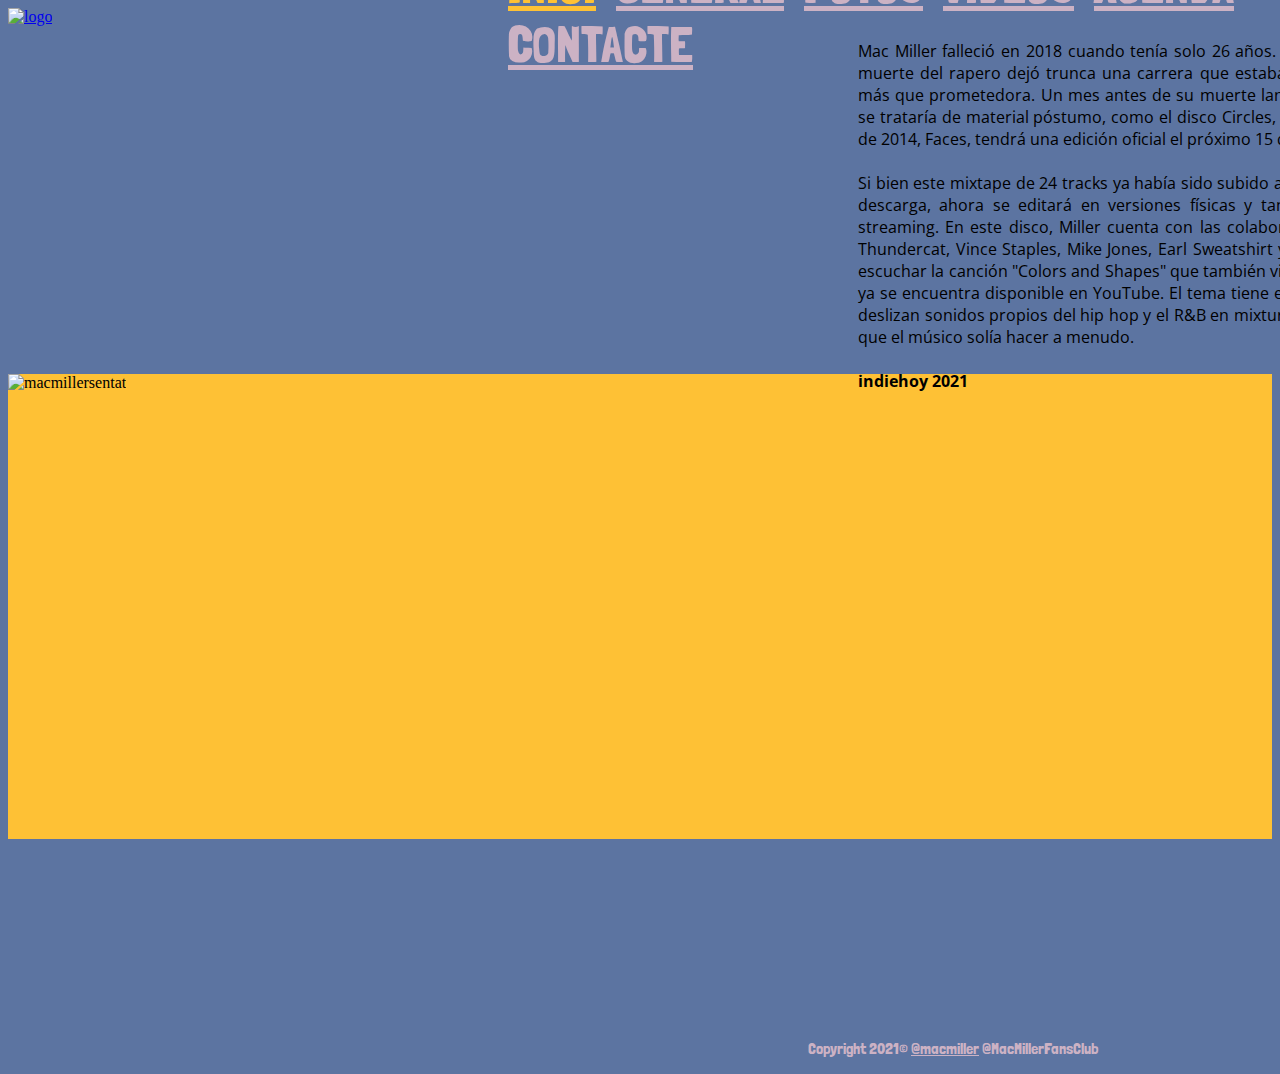
==== index.html @ 5dae29eb "first commit" ====
<!DOCTYPE html>
<html>
<head>
    <title>Mac Miller club de fans</title>
    <meta charset="utf-8">
    
    <link rel="preconnect" href="https://fonts.googleapis.com">
    <link rel="preconnect" href="https://fonts.gstatic.com" crossorigin>
    <link rel="preconnect" href="https://fonts.googleapis.com">
    <link rel="preconnect" href="https://fonts.gstatic.com" crossorigin>
    <link href="https://fonts.googleapis.com/css2?family=Londrina+Solid&display=swap" rel="stylesheet">
    <link rel="preconnect" href="https://fonts.googleapis.com">
    <link rel="preconnect" href="https://fonts.gstatic.com" crossorigin>
    <link href="https://fonts.googleapis.com/css2?family=Londrina+Solid&family=Open+Sans:wght@300&display=swap" rel="stylesheet">
    
</head>
<body style="background-color: #5c74a1;">
<header>
    <a href="C:\Users\Usuari\Desktop\HTML\Webclubfans\index.html"><img src="C:\Users\Usuari\Desktop\HTML\Webclubfans\img\logo2.png " alt="logo" style="width:200px;"></a>
    <nav style="margin-left: 500px; font-size: 50px; font-family: 'Londrina Solid';  margin-top: -70px; text-transform: uppercase;">
        <a href="C:\Users\Usuari\Desktop\HTML\Webclubfans\index.html" style="margin-right: 10px;  color: #FEC135;"><b>I</b>nici</a>
        <a href="C:\Users\Usuari\Desktop\HTML\Webclubfans\web\general.html" style="margin-right: 10px; color: #CCB2C4;"><b>G</b>eneral</a>
        <a href="C:\Users\Usuari\Desktop\HTML\Webclubfans\web\imatges.html" style="margin-right: 10px; color: #CCB2C4;"><b>F</b>otos</a>
        <a href="C:\Users\Usuari\Desktop\HTML\Webclubfans\web\videos.html" style="margin-right: 10px; color: #CCB2C4;"><b>V</b>ideos</a>
        <a href="C:\Users\Usuari\Desktop\HTML\Webclubfans\web\Agenda.html" style="margin-right: 10px; color: #CCB2C4;"><b>A</b>genda</a>
        <a href="C:\Users\Usuari\Desktop\HTML\Webclubfans\web\Contacte.html" style="margin-right: 10px;color: #CCB2C4;"><b>C</b>ontacte</a>
    </nav>
</header>

    
    <div style="background-color: #FEC135; height: 465px; margin-top: 300px; "> <img   src="C:\Users\Usuari\Desktop\HTML\Webclubfans\img\macmiller1.jpg.jpg" alt="macmillersentat" width="700" ><h2 style="margin-left: 850px; margin-top: -450px; font-family: 'Londrina Solid'; color:black;">Faces, el mixtape de Mac Miller, llega por primera vez a plataformas digitales</h2>
        <p style="text-align: justify; width: 700px; margin-left: 850px; margin-top: 40px; font-family: 'Open Sans', sans-serif;">
            
            Mac Miller falleció en 2018 cuando tenía solo 26 años. Reportada como una sobredosis, 
            la muerte del rapero dejó trunca una carrera que estaba en pleno ascenso y se presentaba más que prometedora. 
            Un mes antes de su muerte lanzó el álbum Swimming y luego todo se trataría de material póstumo, como el disco Circles, 
            que llegó en 2020.Ahora, su mixtape de 2014, Faces, tendrá una edición oficial el próximo 15 de octubre.
            <br><br>
            Si bien este mixtape de 24 tracks ya había sido subido a internet y estaba disponible para la descarga, ahora 
            se editará en versiones físicas y también llegará a las plataformas de streaming. En este disco, 
            Miller cuenta con las colaboraciones de Schoolboy Q, Rick Ross, Thundercat, Vince Staples, Mike Jones, Earl Sweatshirt y más.
            Como adelanto se ha podido escuchar la canción "Colors and Shapes" que también vino acompañada de un videoclip que ya se encuentra 
            disponible en YouTube. El tema tiene el estilo clásico de Miller en el que se deslizan sonidos propios del hip hop y 
            el R&B en mixtura con algunas texturas del jazz, algo que el músico solía hacer a menudo.<br><br><b>indiehoy 2021</b></p></div>

    <footer><p style="font-family: 'Londrina Solid'; margin-top: 200px; color: #CCB2C4; margin-left: 800px; ">Copyright 2021© <a style="font-family: 'Londrina Solid';  color: #CCB2C4;" href="https://www.instagram.com/macmiller/?hl=es" target="_blank">@macmiller</a> @MacMillerFansClub</p></footer>



    















</body>
</html>
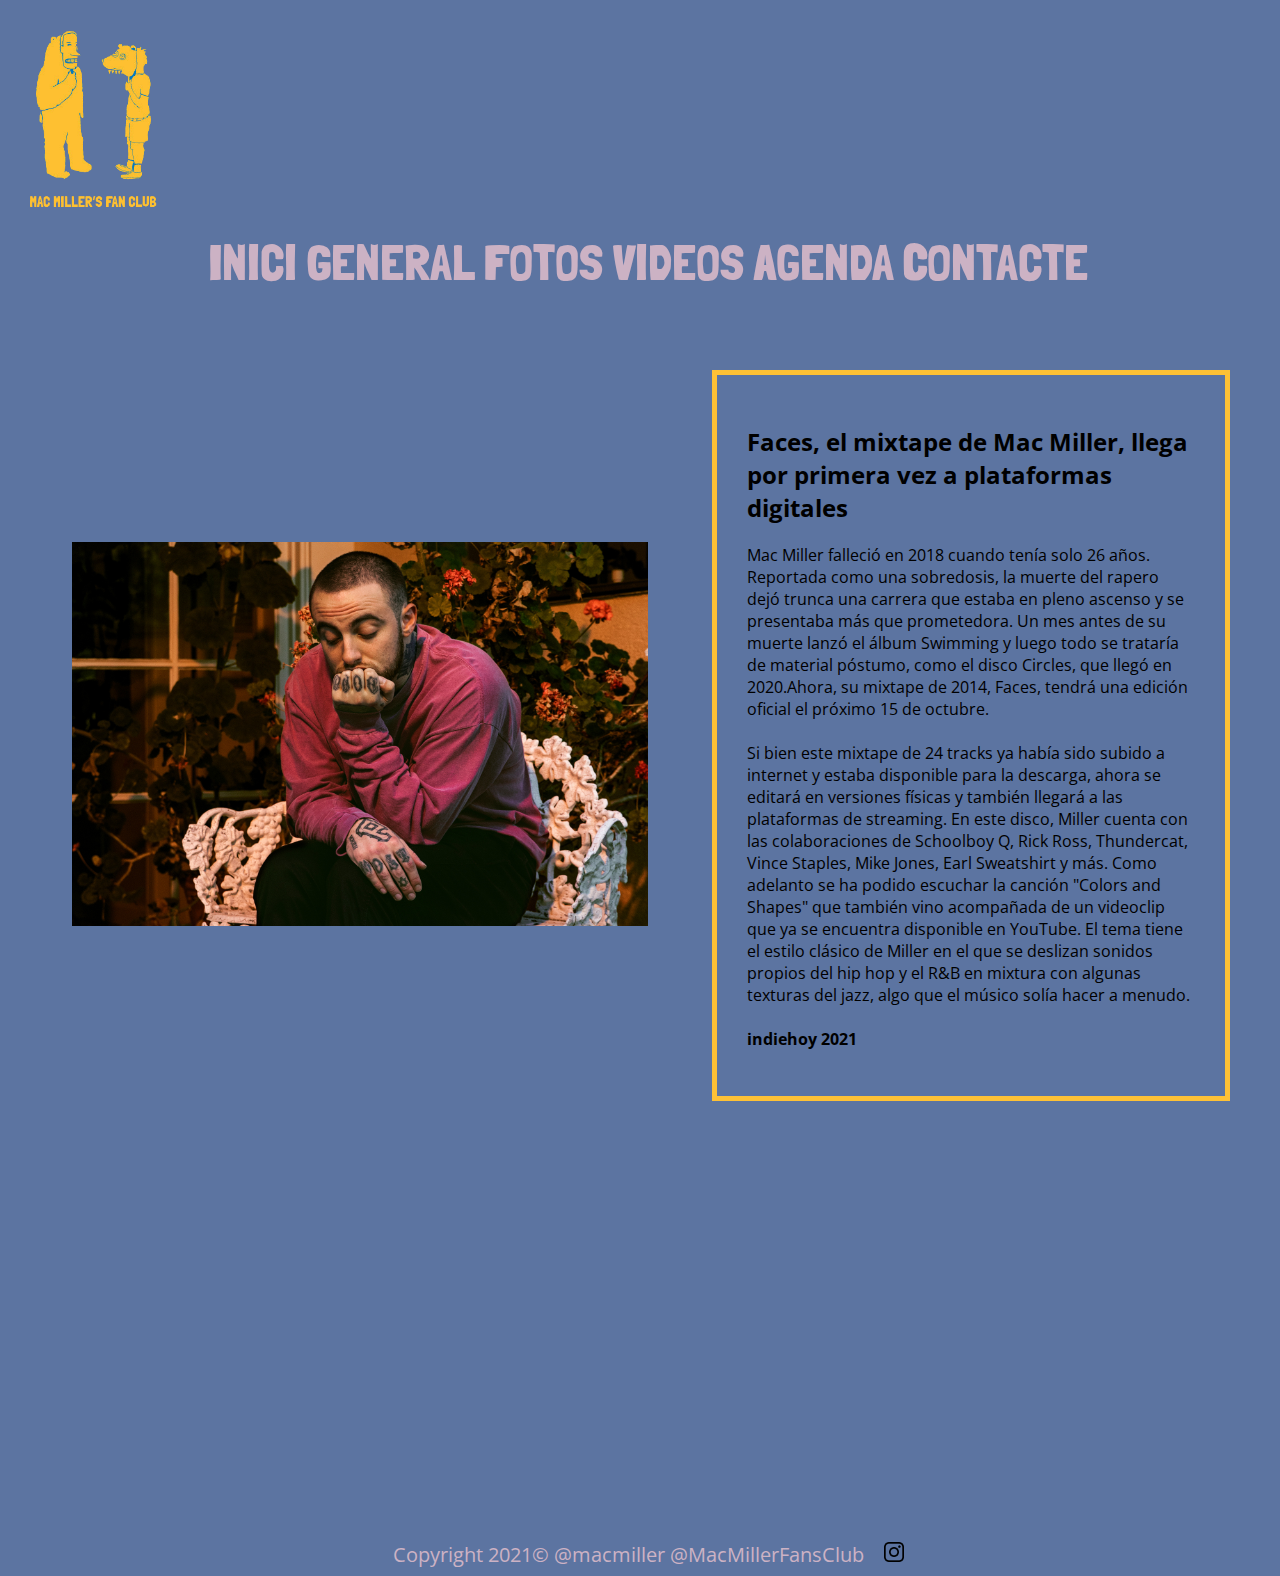
==== commit 29c4c6a6: "css" ====
--- a/index.html
+++ b/index.html
@@ -1,67 +1,49 @@
 <!DOCTYPE html>
-<html>
+<html lang="es">
 <head>
+    <meta charset="utf-8">
     <title>Mac Miller club de fans</title>
-    <meta charset="utf-8">
-    
+    <link rel="stylesheet" type="text/css" href="common.css">
     <link rel="preconnect" href="https://fonts.googleapis.com">
     <link rel="preconnect" href="https://fonts.gstatic.com" crossorigin>
+    <link href="https://fonts.googleapis.com/css2?family=Open+Sans:wght@300&display=swap" rel="stylesheet">
     <link rel="preconnect" href="https://fonts.googleapis.com">
     <link rel="preconnect" href="https://fonts.gstatic.com" crossorigin>
-    <link href="https://fonts.googleapis.com/css2?family=Londrina+Solid&display=swap" rel="stylesheet">
-    <link rel="preconnect" href="https://fonts.googleapis.com">
-    <link rel="preconnect" href="https://fonts.gstatic.com" crossorigin>
-    <link href="https://fonts.googleapis.com/css2?family=Londrina+Solid&family=Open+Sans:wght@300&display=swap" rel="stylesheet">
-    
+    <link href="https://fonts.googleapis.com/css2?family=Londrina+Solid:wght@900&display=swap" rel="stylesheet">
 </head>
-<body style="background-color: #5c74a1;">
+<body>
 <header>
-    <a href="C:\Users\Usuari\Desktop\HTML\Webclubfans\index.html"><img src="C:\Users\Usuari\Desktop\HTML\Webclubfans\img\logo2.png " alt="logo" style="width:200px;"></a>
-    <nav style="margin-left: 500px; font-size: 50px; font-family: 'Londrina Solid';  margin-top: -70px; text-transform: uppercase;">
-        <a href="C:\Users\Usuari\Desktop\HTML\Webclubfans\index.html" style="margin-right: 10px;  color: #FEC135;"><b>I</b>nici</a>
-        <a href="C:\Users\Usuari\Desktop\HTML\Webclubfans\web\general.html" style="margin-right: 10px; color: #CCB2C4;"><b>G</b>eneral</a>
-        <a href="C:\Users\Usuari\Desktop\HTML\Webclubfans\web\imatges.html" style="margin-right: 10px; color: #CCB2C4;"><b>F</b>otos</a>
-        <a href="C:\Users\Usuari\Desktop\HTML\Webclubfans\web\videos.html" style="margin-right: 10px; color: #CCB2C4;"><b>V</b>ideos</a>
-        <a href="C:\Users\Usuari\Desktop\HTML\Webclubfans\web\Agenda.html" style="margin-right: 10px; color: #CCB2C4;"><b>A</b>genda</a>
-        <a href="C:\Users\Usuari\Desktop\HTML\Webclubfans\web\Contacte.html" style="margin-right: 10px;color: #CCB2C4;"><b>C</b>ontacte</a>
+    <a  href="./index.html"><img class="logo" src="./img/logo2.png" alt="logo"></a>
+    <nav class="menu">
+        <a class="enllaçmenu" href="./index.html"><b>I</b>nici</a>
+        <a class="enllaçmenu" href="./web/general.html"><b>G</b>eneral</a>
+        <a class="enllaçmenu" href="./web/imatges.html"><b>F</b>otos</a>
+        <a class="enllaçmenu" href="./web/videos.html"><b>V</b>ideos</a>
+        <a class="enllaçmenu" href="./web/Agenda.html"><b>A</b>genda</a>
+        <a class="enllaçmenu" href="./web/Contacte.html"><b>C</b>ontacte</a>
     </nav>
 </header>
-
-    
-    <div style="background-color: #FEC135; height: 465px; margin-top: 300px; "> <img   src="C:\Users\Usuari\Desktop\HTML\Webclubfans\img\macmiller1.jpg.jpg" alt="macmillersentat" width="700" ><h2 style="margin-left: 850px; margin-top: -450px; font-family: 'Londrina Solid'; color:black;">Faces, el mixtape de Mac Miller, llega por primera vez a plataformas digitales</h2>
-        <p style="text-align: justify; width: 700px; margin-left: 850px; margin-top: 40px; font-family: 'Open Sans', sans-serif;">
+    <main>
+        <section>
             
-            Mac Miller falleció en 2018 cuando tenía solo 26 años. Reportada como una sobredosis, 
-            la muerte del rapero dejó trunca una carrera que estaba en pleno ascenso y se presentaba más que prometedora. 
-            Un mes antes de su muerte lanzó el álbum Swimming y luego todo se trataría de material póstumo, como el disco Circles, 
-            que llegó en 2020.Ahora, su mixtape de 2014, Faces, tendrá una edición oficial el próximo 15 de octubre.
-            <br><br>
-            Si bien este mixtape de 24 tracks ya había sido subido a internet y estaba disponible para la descarga, ahora 
-            se editará en versiones físicas y también llegará a las plataformas de streaming. En este disco, 
-            Miller cuenta con las colaboraciones de Schoolboy Q, Rick Ross, Thundercat, Vince Staples, Mike Jones, Earl Sweatshirt y más.
-            Como adelanto se ha podido escuchar la canción "Colors and Shapes" que también vino acompañada de un videoclip que ya se encuentra 
-            disponible en YouTube. El tema tiene el estilo clásico de Miller en el que se deslizan sonidos propios del hip hop y 
-            el R&B en mixtura con algunas texturas del jazz, algo que el músico solía hacer a menudo.<br><br><b>indiehoy 2021</b></p></div>
-
-    <footer><p style="font-family: 'Londrina Solid'; margin-top: 200px; color: #CCB2C4; margin-left: 800px; ">Copyright 2021© <a style="font-family: 'Londrina Solid';  color: #CCB2C4;" href="https://www.instagram.com/macmiller/?hl=es" target="_blank">@macmiller</a> @MacMillerFansClub</p></footer>
-
-
-
-    
-
-
-
-
-
-
-
-
-
-
-
-
-
-
-
+            <div id="fondo"><img id="foto1" src="./img/macmiller1.jpg.jpg" alt="macmillersentat" ></div>
+                
+            <div id="article">
+                <h2>Faces, el mixtape de Mac Miller, llega por primera vez a plataformas digitales</h2>
+                    <p> Mac Miller falleció en 2018 cuando tenía solo 26 años. Reportada como una sobredosis, 
+                        la muerte del rapero dejó trunca una carrera que estaba en pleno ascenso y se presentaba más que prometedora. 
+                        Un mes antes de su muerte lanzó el álbum Swimming y luego todo se trataría de material póstumo, como el disco Circles, 
+                        que llegó en 2020.Ahora, su mixtape de 2014, Faces, tendrá una edición oficial el próximo 15 de octubre.
+                        <br><br>
+                        Si bien este mixtape de 24 tracks ya había sido subido a internet y estaba disponible para la descarga, ahora 
+                        se editará en versiones físicas y también llegará a las plataformas de streaming. En este disco, 
+                        Miller cuenta con las colaboraciones de Schoolboy Q, Rick Ross, Thundercat, Vince Staples, Mike Jones, Earl Sweatshirt y más.
+                        Como adelanto se ha podido escuchar la canción "Colors and Shapes" que también vino acompañada de un videoclip que ya se encuentra 
+                        disponible en YouTube. El tema tiene el estilo clásico de Miller en el que se deslizan sonidos propios del hip hop y 
+                        el R&B en mixtura con algunas texturas del jazz, algo que el músico solía hacer a menudo.<br><br><b>indiehoy 2021</b></p>
+            </div>
+        </section>
+    </main>
+<footer id="peuweb">Copyright 2021© <a id="enllaç" href="https://www.instagram.com/macmiller/?hl=es" target="_blank" >@macmiller</a> @MacMillerFansClub<img id="logo2" src="img/instagram.png" alt="logoinstagram"></footer>
 </body>
 </html>--- a/common.css
+++ b/common.css
@@ -0,0 +1,170 @@
+body{
+    background-color: #5c74a1;
+    width: 100%;
+}
+
+.fotos{
+    margin-top: 200px;
+    width: 600px;
+}
+
+.divfotos{
+    text-align: center;
+    color: #CCB2C4;
+    font-family: 'Londrina Solid';
+    font-size: 20px;
+}
+.menu{
+    font-size : 50px;
+    font-family: 'Londrina Solid';
+    text-align: center;
+    text-transform: uppercase;
+    
+}
+.enllaçmenu{
+    font-size : 50px;
+    font-family: 'Londrina Solid';
+    text-decoration: none;
+    color: #CCB2C4;
+}
+
+.enllaç2{
+    text-decoration: none;
+}
+
+#foto1{
+    width: 45%;
+    margin-top: 250px;
+    margin-left: 5%;
+
+}
+
+.videos{
+    width: 600px;
+    
+}
+
+.bodyvideo{
+    text-align: center;
+    margin-top: 280px;
+    font-family: 'Londrina Solid';
+    font-size: 25px;
+}
+
+.enllaç3{
+    text-decoration: none;
+    color: #CCB2C4;
+    border: solid 2px  #CCB2C4;
+    padding: 15px;
+}
+
+.logo{
+    width: 170px;
+}
+
+#article{
+    width: 35%;
+    margin-top: -560px;
+    margin-left: 55%;
+    font-family: 'Open Sans', sans-serif;
+    border: solid 5px  #FEC135;
+    padding: 30px;
+}
+
+#peuweb{
+    text-align: center;
+    margin-top: 440px;
+    font-size: 20px;
+    font-family: 'Open Sans', sans-serif;
+    color: #CCB2C4;
+}
+
+.textpeu{
+    font-family: 'Londrina Solid';
+    color: #FEC135;
+}
+
+#enllaç{
+    text-decoration: none;
+    color: #CCB2C4;
+
+}
+
+#logo2{
+    
+    width: 20px;
+   margin-left: 20px;
+   color: #FEC135;
+    
+}
+
+#mapa{
+    margin-top: 200px;
+    height: 500px;
+    width: 100%;
+}
+
+
+
+.concerts{
+    
+    margin: auto;
+    margin-top: 320px;
+    font-size : 40px;
+    font-family: 'Londrina Solid';
+    color: #FEC135;
+}
+
+#entradas{
+    text-align: center;
+    margin-top: 150px;
+    font-size : 30px;
+    font-family: 'Londrina Solid';
+  
+}
+
+#enllaçentradas{
+    text-decoration: none;
+    color: #CCB2C4;
+    font-size: 50px;
+    border: solid 2px  #CCB2C4;
+    padding: 15px;
+}
+
+.paragrafs1{
+    text-align: center;
+    font-family: 'Open Sans', sans-serif;
+    margin-top: 300px;
+    color: #CCB2C4;
+}
+
+.paragrafs2{
+    text-align: center;
+    font-family: 'Open Sans', sans-serif;
+    margin-top: 70px;
+    color: #CCB2C4;
+}
+
+#discografia{
+    text-align: center;
+    font-family: 'Open Sans', sans-serif;
+    margin-top: 150px;
+    color: #CCB2C4;
+}
+
+#llistadiscografia{
+    list-style-type:none;
+}
+
+#vinil{
+    
+    width: 400px;
+}
+
+#divvinil{
+    margin-top: 250px;
+    text-align: center;
+}
+
+
+
